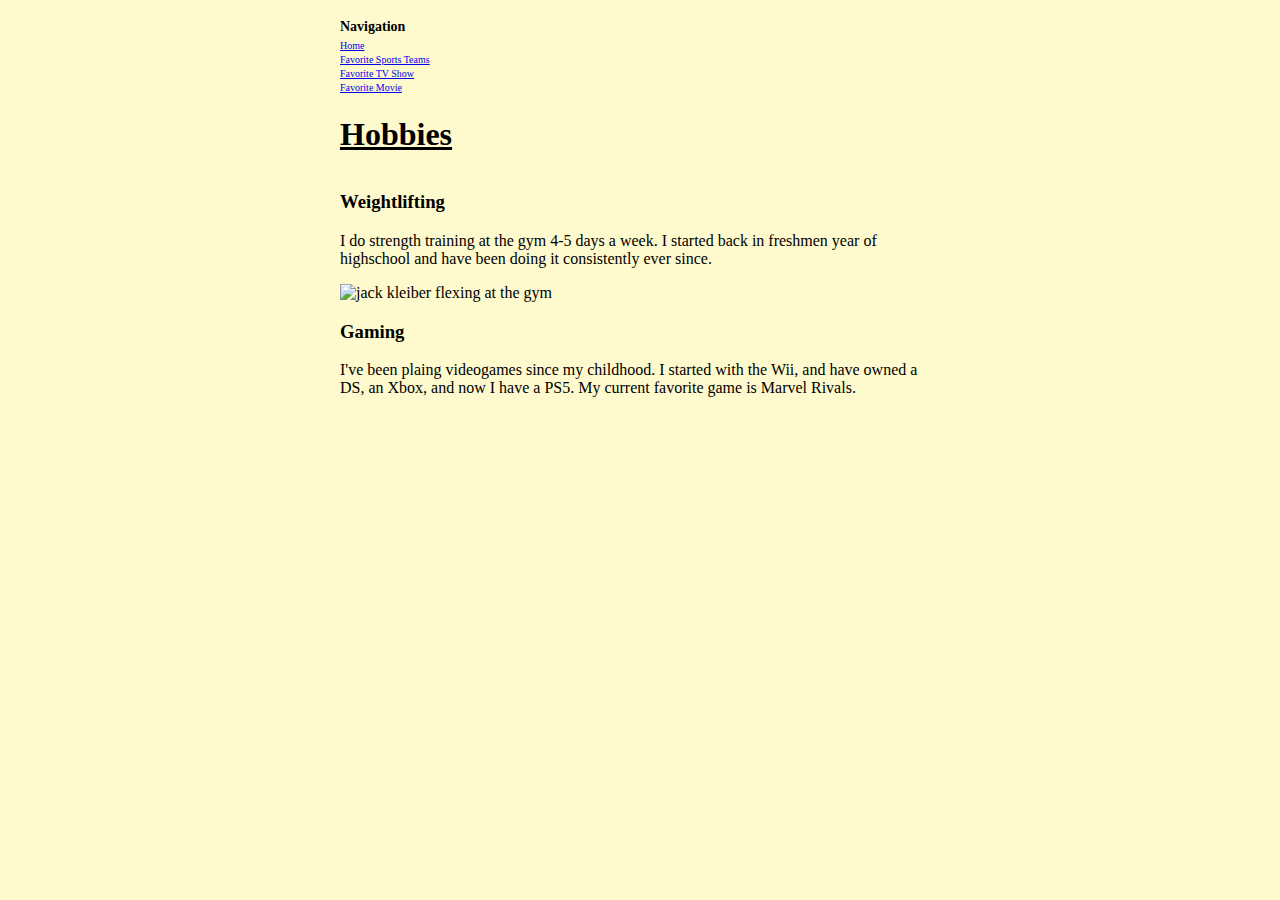
==== hobbies/hobbies.html @ 297e9728 "Add files via upload" ====
<!DOCTYPE html>
<html lang="en">
<meta charset="UTF-8">
<title>Hobbies</title>
<meta name="viewport" content="width=device-width,initial-scale=1">
<link rel="stylesheet" href="../style.css">
<!--- Code above this line will not be displayed on the browser -->
<body>
	<h4>Navigation</h4>
	<nav>
		<ul>
			<li><a href="../index.html">Home</a></li>
			<li><a href="../sports/sports.html">Favorite Sports Teams</a></li>
			<li><a href="../tv/tv.html">Favorite TV Show</a></li>
			<li><a href="../movies/movies.html">Favorite Movie</a></li>
        </ul>
    </nav>
	
	<h1>Hobbies</h1>
	<h3>Weightlifting</h3>
	<p>I do strength training at the gym 4-5 days a week. 
	I started back in freshmen year of highschool and have been doing it consistently ever since.</p>
	<img src="IMG_3269.jpg" alt="jack kleiber flexing at the gym" />
	
	<h3>Gaming</h3>
	<p>I've been plaing videogames since my childhood.
	I started with the Wii, and have owned a DS, an Xbox, and now I have a PS5.
	My current favorite game is Marvel Rivals.</p>

<body>
<html>
---- style.css ----
html {
	background-color: #FFFACD;
}

body {
	width: 600px;
	margin: 0 auto;  
	padding: 0 20px 20px 20px;
}

p {
    font-family: "Georgia", serif;
}

h1 {
	margin: 0;
	padding: 20px 0;
	text-decoration: underline;
}

img {
  display: block;
  margin: 0 auto;
  max-width: 100%;
}

dt {
	font-size: 20px;
	font-weight: bold;
	line-height: 2
}


h4 {
    margin-bottom: 5px; /* Reduce space below the heading */
	font-size: 14px;
}

nav ul {
    padding: 0; /* Remove extra padding */
    margin: 0; /* Remove extra margin */
	font-size: 10px;
}

nav ul li {
    margin-bottom: 3px; /* Reduce space between list items */
    list-style: none; /* Optional: Removes bullet points */
	
}
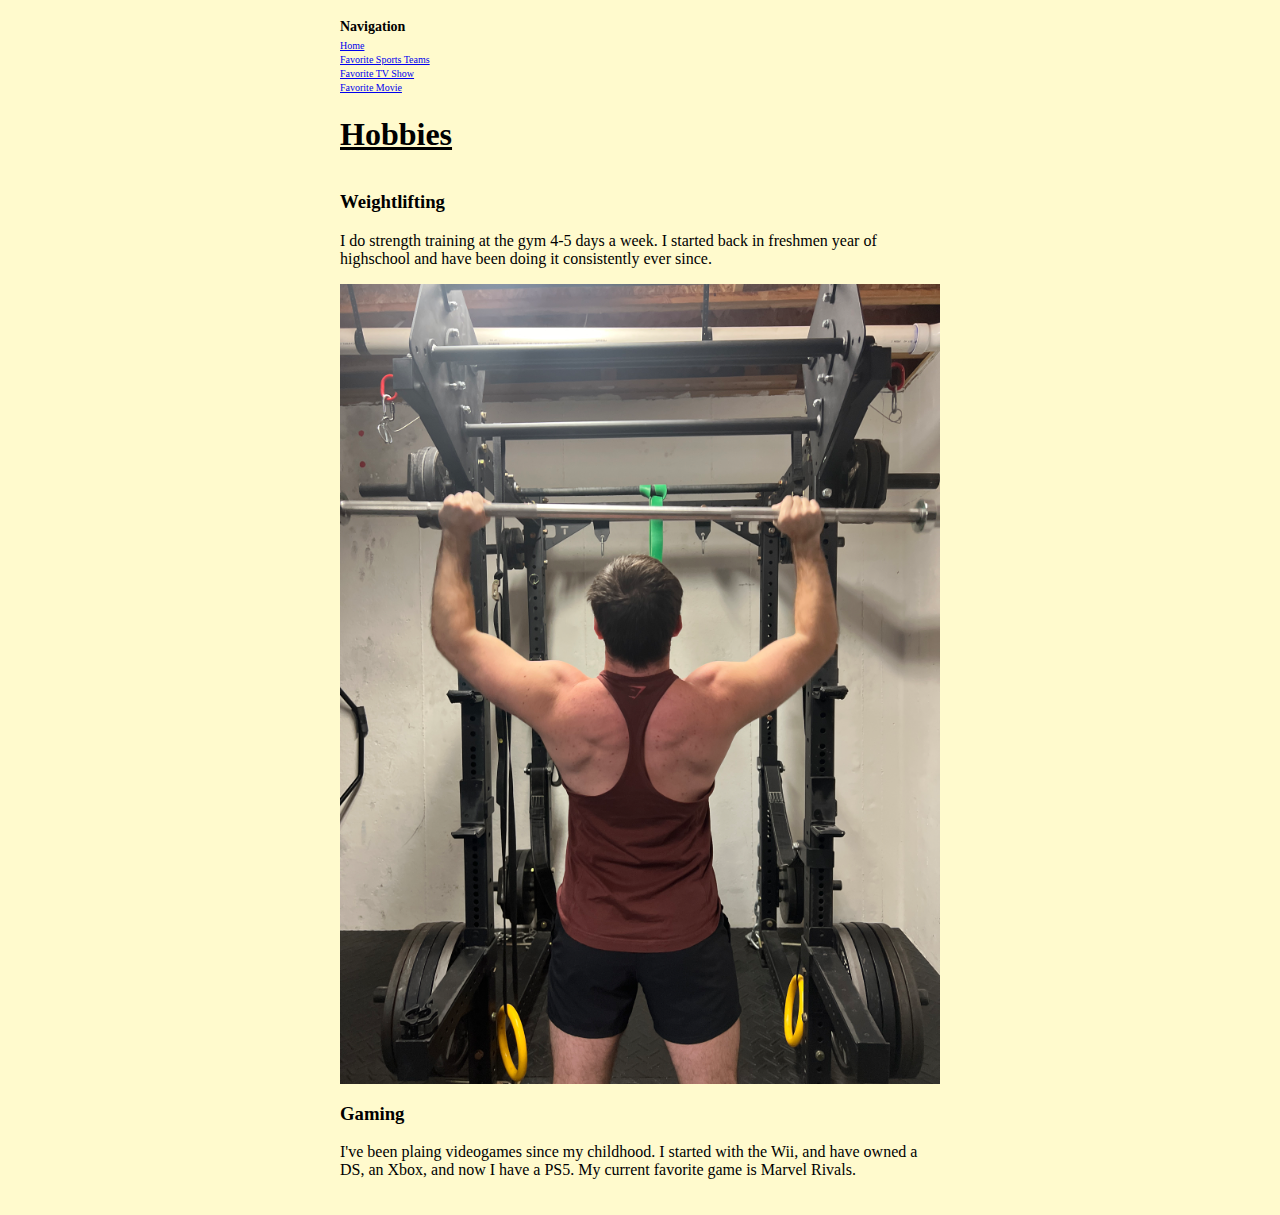
==== commit 963b9ace: "Update hobbies.html" ====
--- a/hobbies/hobbies.html
+++ b/hobbies/hobbies.html
@@ -20,7 +20,7 @@
 	<h3>Weightlifting</h3>
 	<p>I do strength training at the gym 4-5 days a week. 
 	I started back in freshmen year of highschool and have been doing it consistently ever since.</p>
-	<img src="IMG_3269.jpg" alt="jack kleiber flexing at the gym" />
+	<img src="IMG_3269.JPG" alt="jack kleiber flexing at the gym" />
 	
 	<h3>Gaming</h3>
 	<p>I've been plaing videogames since my childhood.
@@ -28,4 +28,4 @@
 	My current favorite game is Marvel Rivals.</p>
 
 <body>
-<html>+<html>
